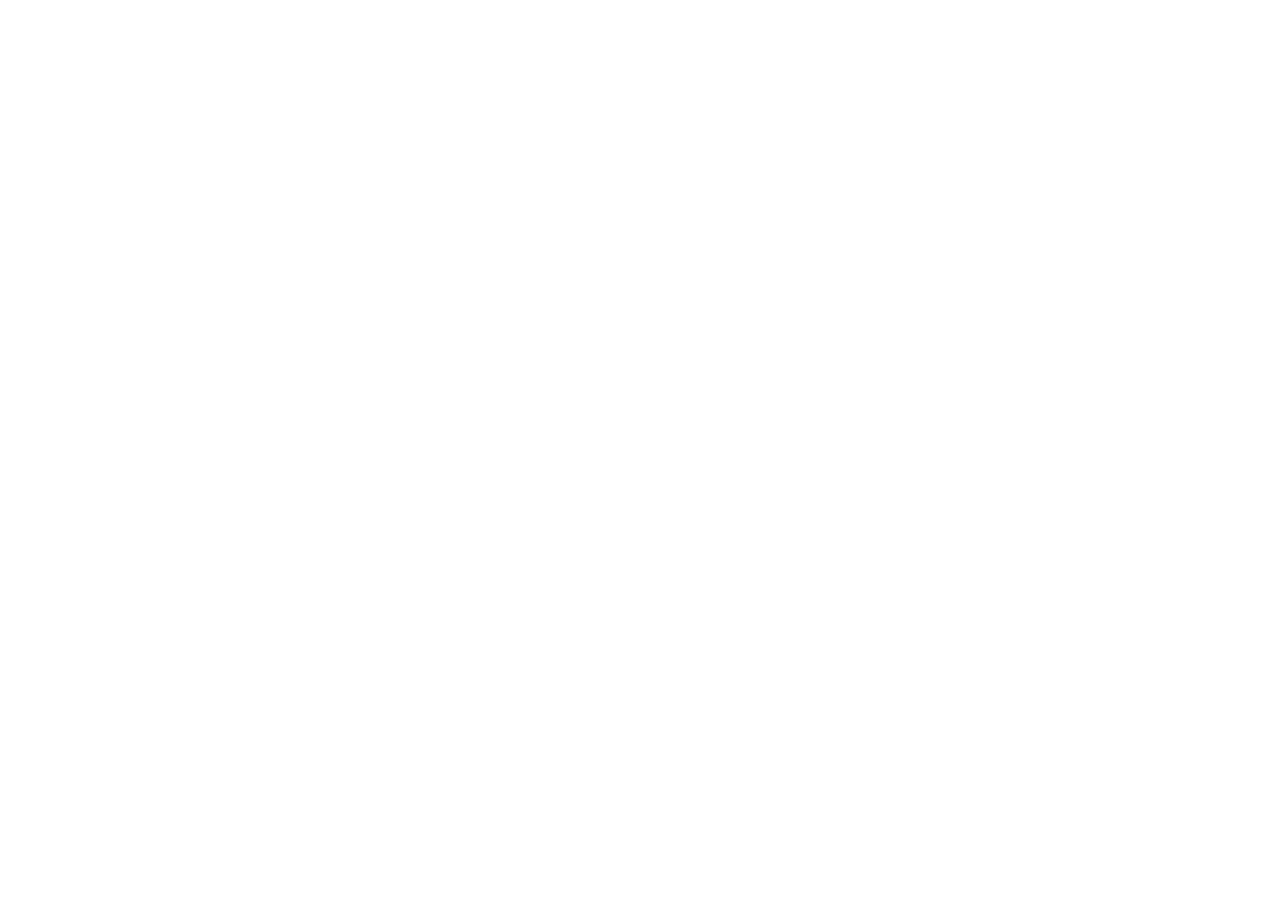
==== fan.html @ b91afab7 "try" ====
<!DOCTYPE html>
<html lang="en">
<head>
    <meta charset="UTF-8">
    <meta name="viewport" content="width=device-width, initial-scale=1.0">
    <title>Document</title>
</head>
<body>
    
</body>
</html>
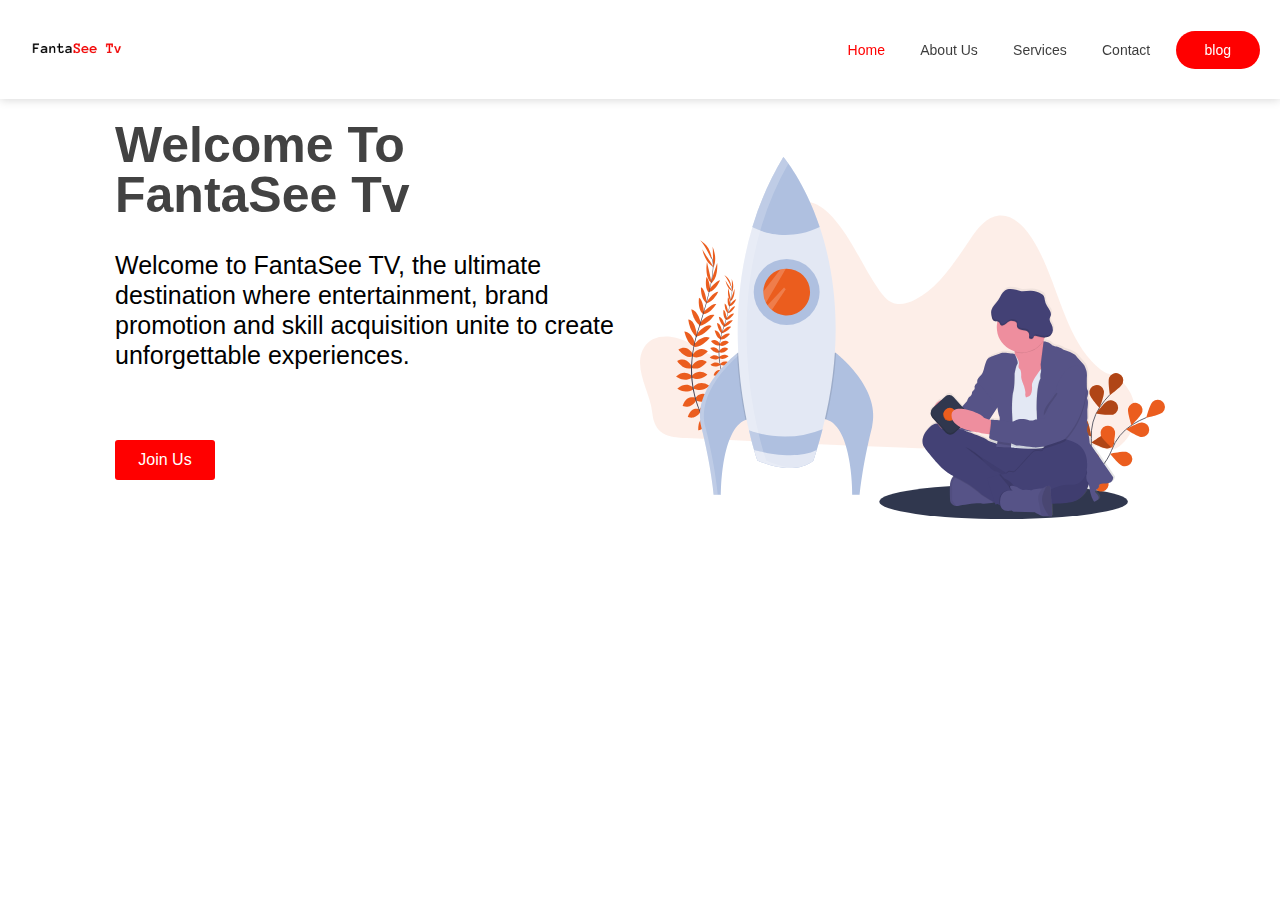
==== commit 822bc76d: "Hi" ====
--- a/fan.html
+++ b/fan.html
@@ -1,11 +1,49 @@
 <!DOCTYPE html>
 <html lang="en">
-<head>
-    <meta charset="UTF-8">
-    <meta name="viewport" content="width=device-width, initial-scale=1.0">
+  <head>
+    <meta charset="UTF-8" />
+    <meta name="viewport" content="width=device-width, initial-scale=1.0" />
     <title>Document</title>
-</head>
-<body>
-    
-</body>
-</html>+    <link rel="stylesheet" href="fan.css" />
+  </head>
+  <body>
+
+    <div class="container">
+      <div class="header">
+        <div class="logo">
+          <img src="./images/logo.png" alt="" height="35px" width="auto" />
+        </div>
+
+        <ul>
+          <li><a href="#" style="color: red">Home</a></li>
+          <li><a href="#">About Us</a></li>
+          <li><a href="#">Services</a></li>
+          <li><a href="#">Contact</a></li>
+          <span class="btn"
+            ><li><a href="#">blog</a></li></span
+          >
+        </ul>
+      </div>
+
+      <div class="sectiona">
+        <div class="para">
+            <p style="font-size: 50px; padding-bottom: 30px; font-weight: 600; color: rgb(66, 66, 66); line-height: 50px;">Welcome To FantaSee Tv</p>
+            <p>Welcome to FantaSee TV, the ultimate destination where entertainment, 
+                brand promotion and skill acquisition unite to create unforgettable experiences.
+                </p>
+            <div class="button">
+                    <a href="#">Join Us</a>
+            </div>
+        </div>
+
+        <div class="img">
+            <img src="./images/hero-img-a.svg" alt="" height="100%" width="100%">
+        </div>
+
+
+      </div>
+
+
+    </div>
+  </body>
+</html>
--- a/fan.css
+++ b/fan.css
@@ -0,0 +1,110 @@
+*{
+    padding: 0px;
+    margin: 0px;
+    box-sizing: border-box;
+    font-family: sans-serif;
+}
+
+.container{
+    display: grid;
+    grid-template-columns: 1fr 1fr;
+    height: 100%;
+}
+.header{
+    position: fixed;
+    width: 100%;
+    grid-area: 1/1/2/3;
+    display: flex;
+    justify-content: space-between;
+    align-items: center;
+    padding: 0px 20px;
+    height: 11vh;
+    box-shadow: 0px 1px 9px 0px rgb(216, 216, 216);
+    background-color: white;
+}
+
+.header ul{
+    display: flex;
+    align-items: center;
+    justify-content: space-between;
+    width: 33vw;
+    
+}
+
+ul li{
+    list-style-type: none;
+}
+
+ul li a{
+    color: rgba(0, 0, 0, 0.774);
+    text-decoration: none;
+    padding: 0px 10px;
+    font-size: 14px;
+
+}
+ul li a:hover{
+    color: red;
+}
+.btn {
+    background-color: red;
+    padding: 10px 19px;
+    border-radius: 30px;
+}
+.btn li a{
+    color: rgb(255, 254, 254);
+}
+
+.sectiona{
+    padding: 50px 115px;
+    margin-top: 70px;
+    grid-area: 2/1/3/3;
+    background-color: rgb(255, 255, 255);
+    height: 100%;
+    display: flex;
+}
+
+.para{
+    display: flex;
+    flex-direction: column;
+    flex-basis: 50%;
+    line-height: 30px;
+}
+.para p{
+    font-size: 25px;
+    padding-bottom: 70px;
+}
+.button{
+    background-color: red;
+    width: 100px;
+    text-align: center;
+    padding: 5px 5px;
+    border-radius: 3px;
+}
+a{
+    text-decoration: none;
+    color: white;
+    
+}
+.img {
+    flex-basis: 50%;
+    height: 100%;
+    animation-name: animate;
+    animation-duration: 5s;
+    /* animation-timing-function: ease-in; */
+    animation-iteration-count: infinite;
+    position: relative;
+}
+
+@keyframes animate{
+    0%{
+        top: 0;
+    }
+
+    50%{
+        top: 30px;
+    }
+
+    100%{
+        top: 0;
+    }
+}